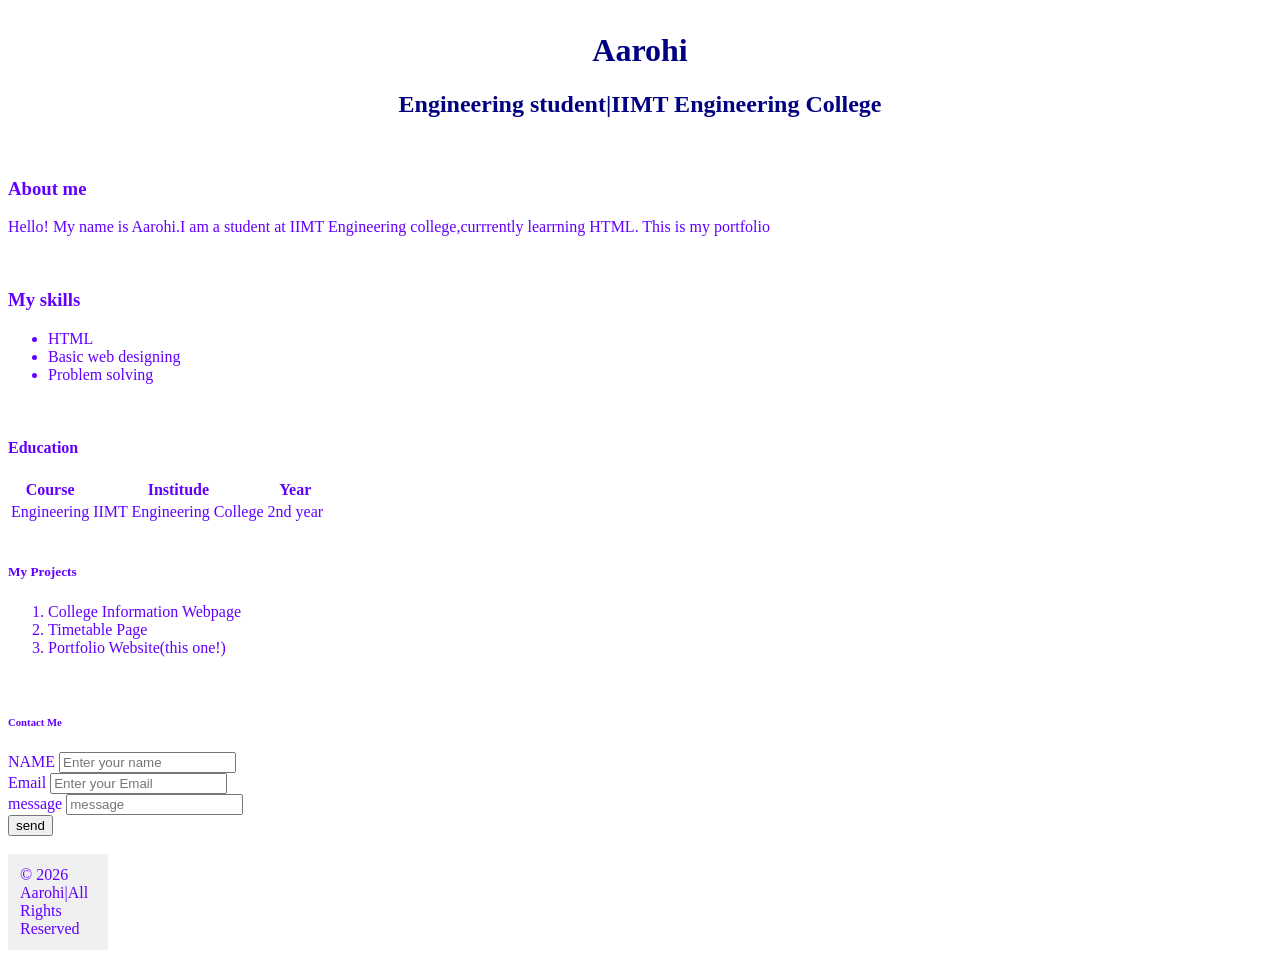
==== portfolio.html @ 45737336 "Add files via upload" ====
<!DOCTYPE html>
<html>
    <head>
        <title>Aarohi-portfolio</title>
    </head>
    <body style="color: rgb(98, 0, 255);">
        
        <table width="100%" style="color:navy;" >
            <tr>
                <td align="center">
                    <fount color="black">
                        <h1>Aarohi</h1>
                        <h2>Engineering student|IIMT Engineering College</h2>
                    </fount>
                </td>
            </tr>

        </table>
        <br>
        <h3>About me</h3>
        <p>Hello! My name is Aarohi.I am a student at IIMT Engineering college,currrently learrning HTML. This is my portfolio </p>
        <br>

        <h3>My skills</h3>
        <ul>
            <li>HTML</li>
            <li>Basic web designing</li>
            <li>Problem solving</li>
        </ul>
        <br>
        <h4>Education</h4>
        <table>
            <tr>
                <th>Course</th>
                <th>Institude</th>
                <th>Year</th>
            </tr>
            <tr>
                <td>Engineering</td>
                <td>IIMT Engineering College</td>
                <td>2nd year</td>
            </tr>
        </table>
            <br>

            <h5>My Projects</h5>
            <ol>
                <li>College Information Webpage</li>
                <li>Timetable Page</li>
                <li>Portfolio Website(this one!)</li>

            </ol>
            <br>

            <h6>Contact Me</h6>
            <form>
                <label>NAME</label>
                <input type="text" placeholder="Enter your name"><br>
                <lable>Email</lable>
                <input type="email" placeholder="Enter your Email"><br>
                <lable>message</lable>
                <input type="text" placeholder="message"><br>
                <input type="submit" value="send">

            </form>
            <br>

            <table width="100" bgcolor="#fofofo" cellpadding="10">
                <tr>
                    <td aligh="center">&copy; 2026 Aarohi|All Rights Reserved</td>
                </tr>
            </table>
            
            
        </centre>
    </body>
</html>
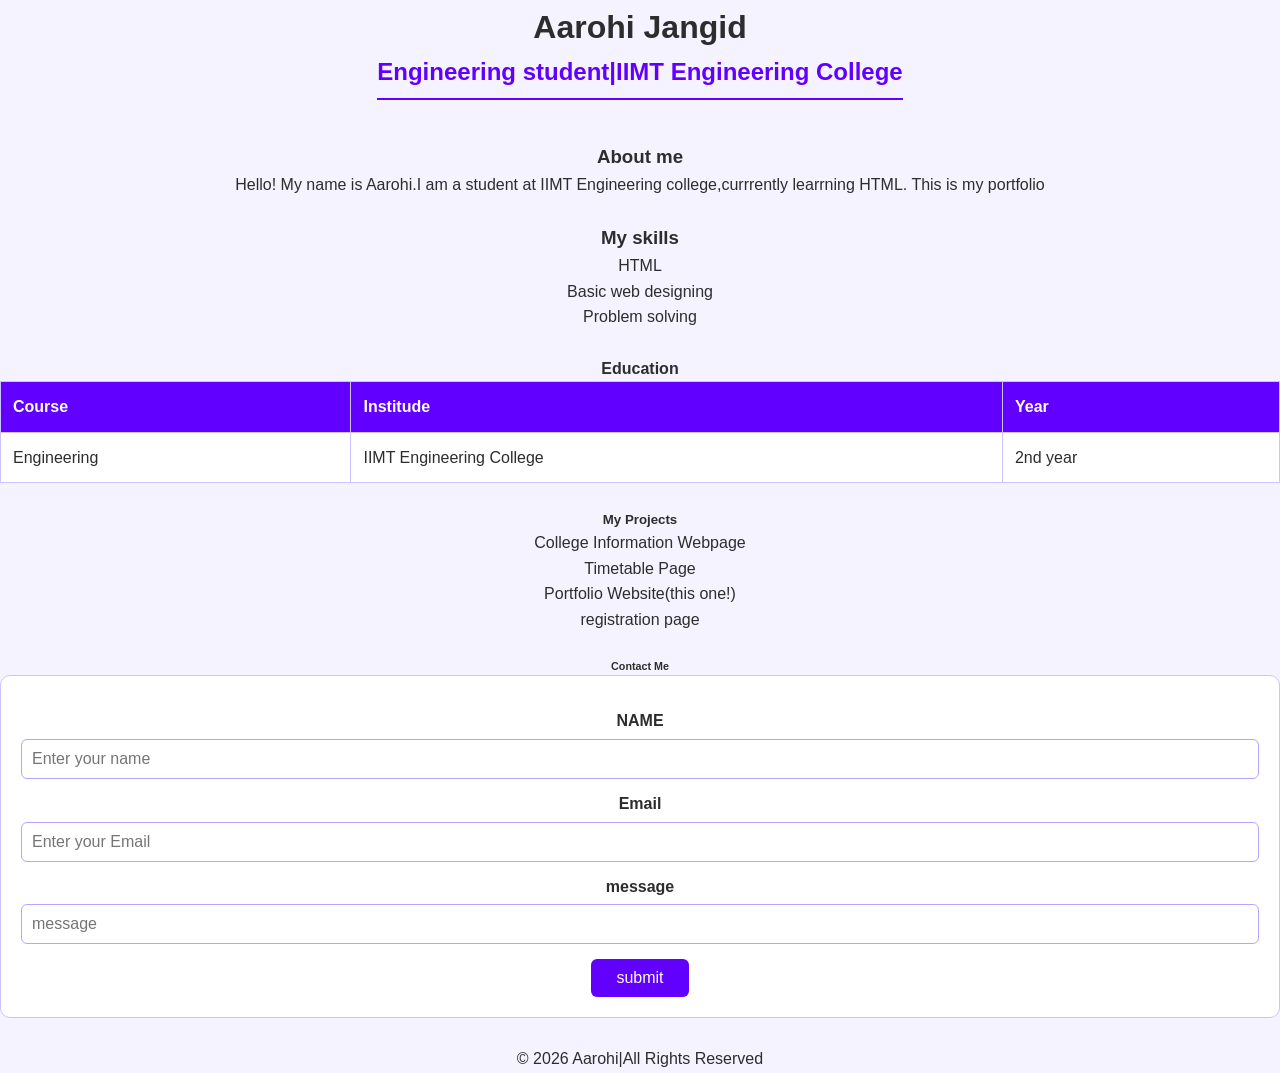
==== commit cd3adcf4: "Add files via upload" ====
--- a/portfolio.html
+++ b/portfolio.html
@@ -3,13 +3,15 @@
     <head>
         <title>Aarohi-portfolio</title>
     </head>
-    <body style="color: rgb(98, 0, 255);">
+    <link rel="stylesheet" href="portfolio.css">
+    <body>
+        <center>
         
-        <table width="100%" style="color:navy;" >
+        <table class="header">
             <tr>
                 <td align="center">
                     <fount color="black">
-                        <h1>Aarohi</h1>
+                        <h1>Aarohi Jangid</h1>
                         <h2>Engineering student|IIMT Engineering College</h2>
                     </fount>
                 </td>
@@ -29,7 +31,7 @@
         </ul>
         <br>
         <h4>Education</h4>
-        <table>
+        <table class="edu">
             <tr>
                 <th>Course</th>
                 <th>Institude</th>
@@ -48,6 +50,7 @@
                 <li>College Information Webpage</li>
                 <li>Timetable Page</li>
                 <li>Portfolio Website(this one!)</li>
+                <li>registration page</li>
 
             </ol>
             <br>
@@ -56,22 +59,22 @@
             <form>
                 <label>NAME</label>
                 <input type="text" placeholder="Enter your name"><br>
-                <lable>Email</lable>
+                <label>Email</label>
                 <input type="email" placeholder="Enter your Email"><br>
-                <lable>message</lable>
+                <label>message</label>
                 <input type="text" placeholder="message"><br>
-                <input type="submit" value="send">
+                <input type="submit" value="submit">
 
             </form>
             <br>
 
-            <table width="100" bgcolor="#fofofo" cellpadding="10">
+            <table class="footer">
                 <tr>
                     <td aligh="center">&copy; 2026 Aarohi|All Rights Reserved</td>
                 </tr>
             </table>
             
-            
-        </centre>
+        </center>   
+        
     </body>
 </html>
--- a/portfolio.css
+++ b/portfolio.css
@@ -0,0 +1,206 @@
+* {
+  box-sizing: border-box;
+  margin: 0;
+  padding: 0;
+}
+
+html {
+  scroll-behavior: smooth;
+}
+
+body {
+  font-family: "Segoe UI", Arial, sans-serif;
+  background-color: #f5f3ff;
+  color: #2d2d2d;
+  line-height: 1.6;
+}
+
+/* Navbar */
+.navbar {
+  display: flex;
+  justify-content: space-between;
+  align-items: center;
+  flex-wrap: wrap;
+  background-color: #3a0ca3;
+  padding: 15px 30px;
+  position: sticky;
+  top: 0;
+}
+
+.logo {
+  color: white;
+  font-size: 1.4rem;
+  font-weight: bold;
+}
+
+.navbar ul {
+  display: flex;
+  list-style: none;
+  gap: 20px;
+  flex-wrap: wrap;
+}
+
+.navbar a {
+  color: white;
+  text-decoration: none;
+}
+
+.navbar a:hover {
+  color: #c9b6ff;
+}
+
+/* Hero */
+.hero {
+  background: linear-gradient(135deg, #6200ff, #3a0ca3);
+  color: white;
+  text-align: center;
+  padding: 80px 20px;
+}
+
+.hero h1 {
+  font-size: 2.5rem;
+}
+
+.hero p {
+  margin: 10px 0 25px;
+  font-size: 1.2rem;
+}
+
+.btn {
+  background-color: white;
+  color: #6200ff;
+  padding: 12px 28px;
+  border-radius: 30px;
+  text-decoration: none;
+  font-weight: bold;
+}
+
+.btn:hover {
+  background-color: #e9e4ff;
+}
+
+/* Sections */
+main {
+  max-width: 900px;
+  margin: 0 auto;
+  padding: 20px;
+}
+
+section {
+  margin: 40px 0;
+}
+
+h2 {
+  color: #6200ff;
+  border-bottom: 2px solid #6200ff;
+  padding-bottom: 6px;
+  margin-bottom: 15px;
+}
+
+/* Skills */
+.skills {
+  list-style: none;
+  display: flex;
+  gap: 12px;
+  flex-wrap: wrap;
+}
+
+.skills li {
+  background-color: #6200ff;
+  color: white;
+  padding: 8px 18px;
+  border-radius: 20px;
+}
+
+/* Education table */
+.edu {
+  width: 100%;
+  border-collapse: collapse;
+  background-color: white;
+}
+
+.edu th, .edu td {
+  border: 1px solid #d0c2ff;
+  padding: 12px;
+  text-align: left;
+}
+
+.edu th {
+  background-color: #6200ff;
+  color: white;
+}
+
+/* Project cards */
+.cards {
+  display: grid;
+  grid-template-columns: repeat(auto-fit, minmax(240px, 1fr));
+  gap: 15px;
+}
+
+.card {
+  background-color: white;
+  padding: 25px;
+  border-radius: 10px;
+  border-left: 5px solid #6200ff;
+  box-shadow: 0 2px 8px rgba(0, 0, 0, 0.1);
+}
+
+.card:hover {
+  transform: translateY(-5px);
+}
+
+/* Form */
+form {
+  background-color: white;
+  padding: 20px;
+  border-radius: 10px;
+  border: 1px solid #d0c2ff;
+}
+
+label {
+  display: block;
+  font-weight: 600;
+  margin-top: 12px;
+}
+
+input[type="text"],
+input[type="email"],
+textarea {
+  width: 100%;
+  padding: 10px;
+  margin-top: 5px;
+  border: 1px solid #b9a3ff;
+  border-radius: 6px;
+  font-size: 1rem;
+  font-family: inherit;
+}
+
+input:focus,
+textarea:focus {
+  outline: none;
+  border-color: #6200ff;
+  box-shadow: 0 0 5px rgba(98, 0, 255, 0.4);
+}
+
+input[type="submit"] {
+  margin-top: 15px;
+  padding: 10px 25px;
+  background-color: #6200ff;
+  color: white;
+  border: none;
+  border-radius: 6px;
+  font-size: 1rem;
+  cursor: pointer;
+}
+
+input[type="submit"]:hover {
+  background-color: #4a00c0;
+}
+
+/* Footer */
+footer {
+  background-color: #3a0ca3;
+  color: white;
+  text-align: center;
+  padding: 20px;
+}
